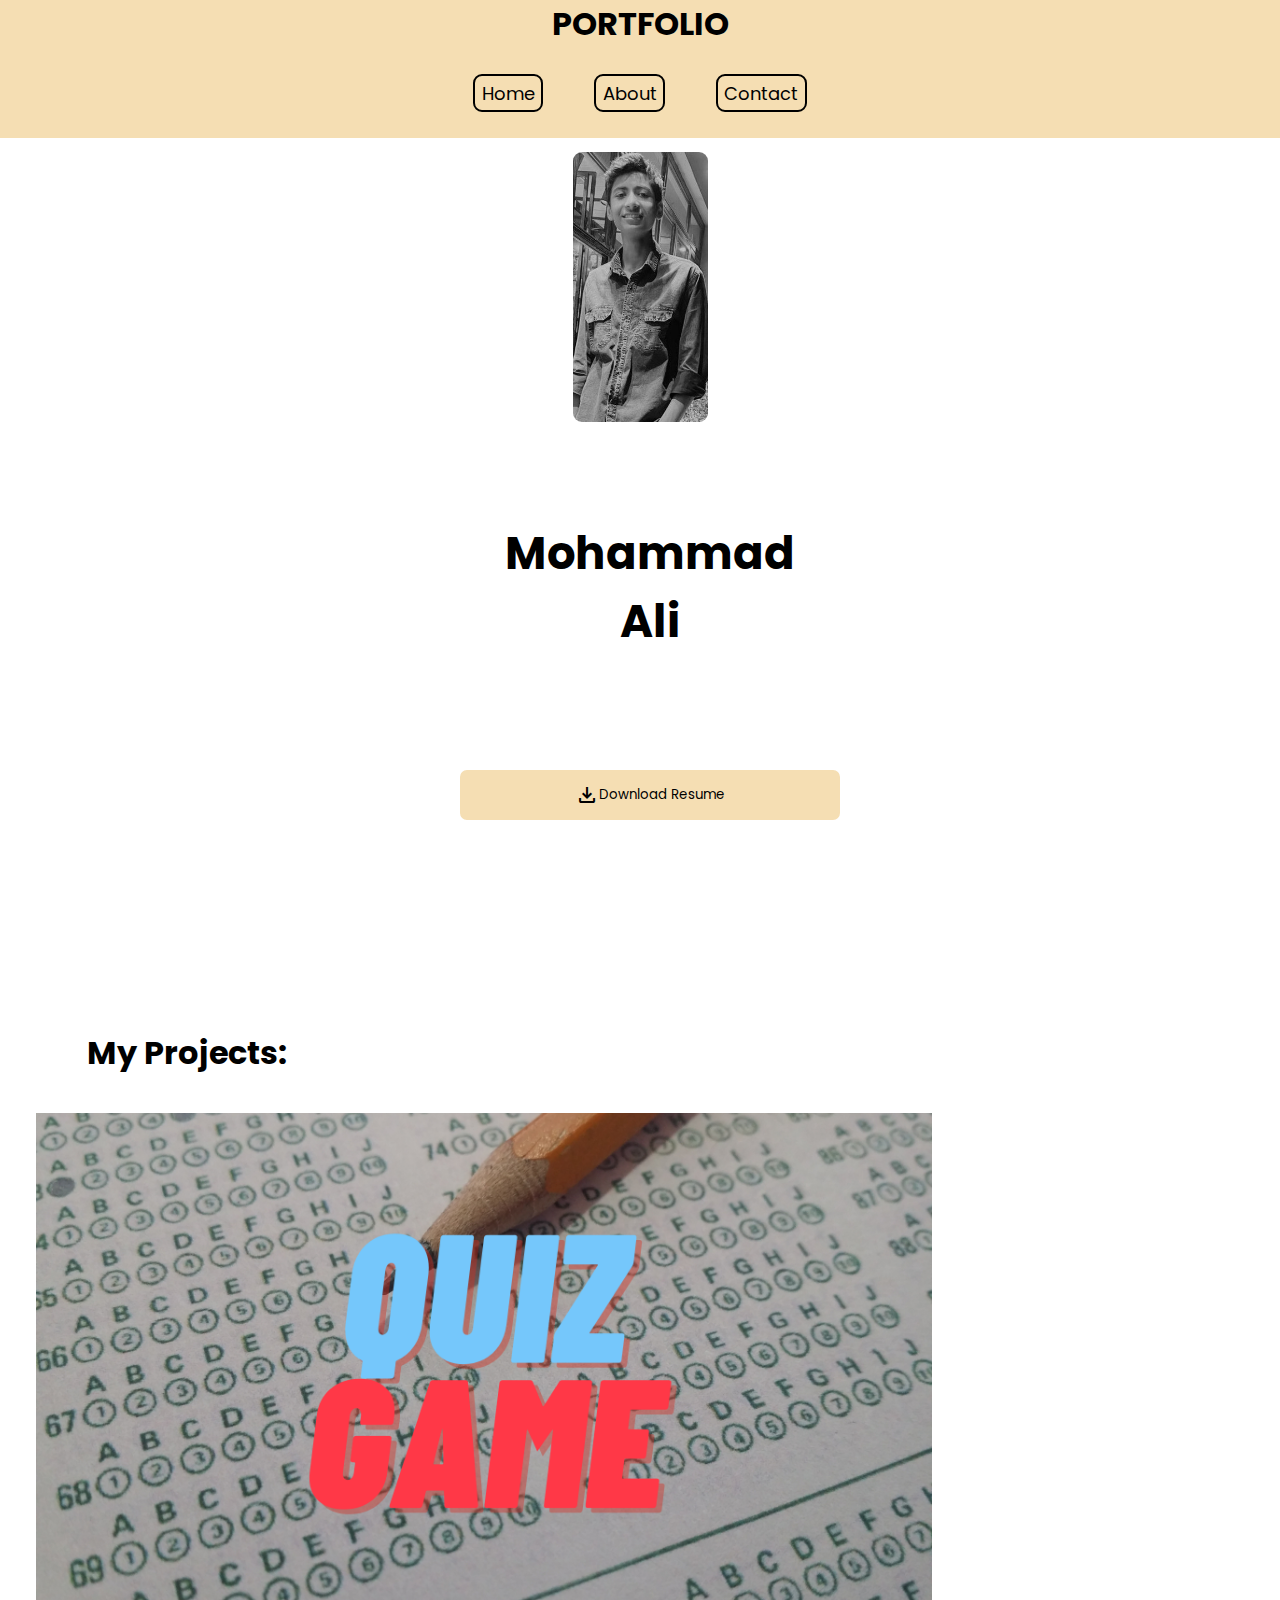
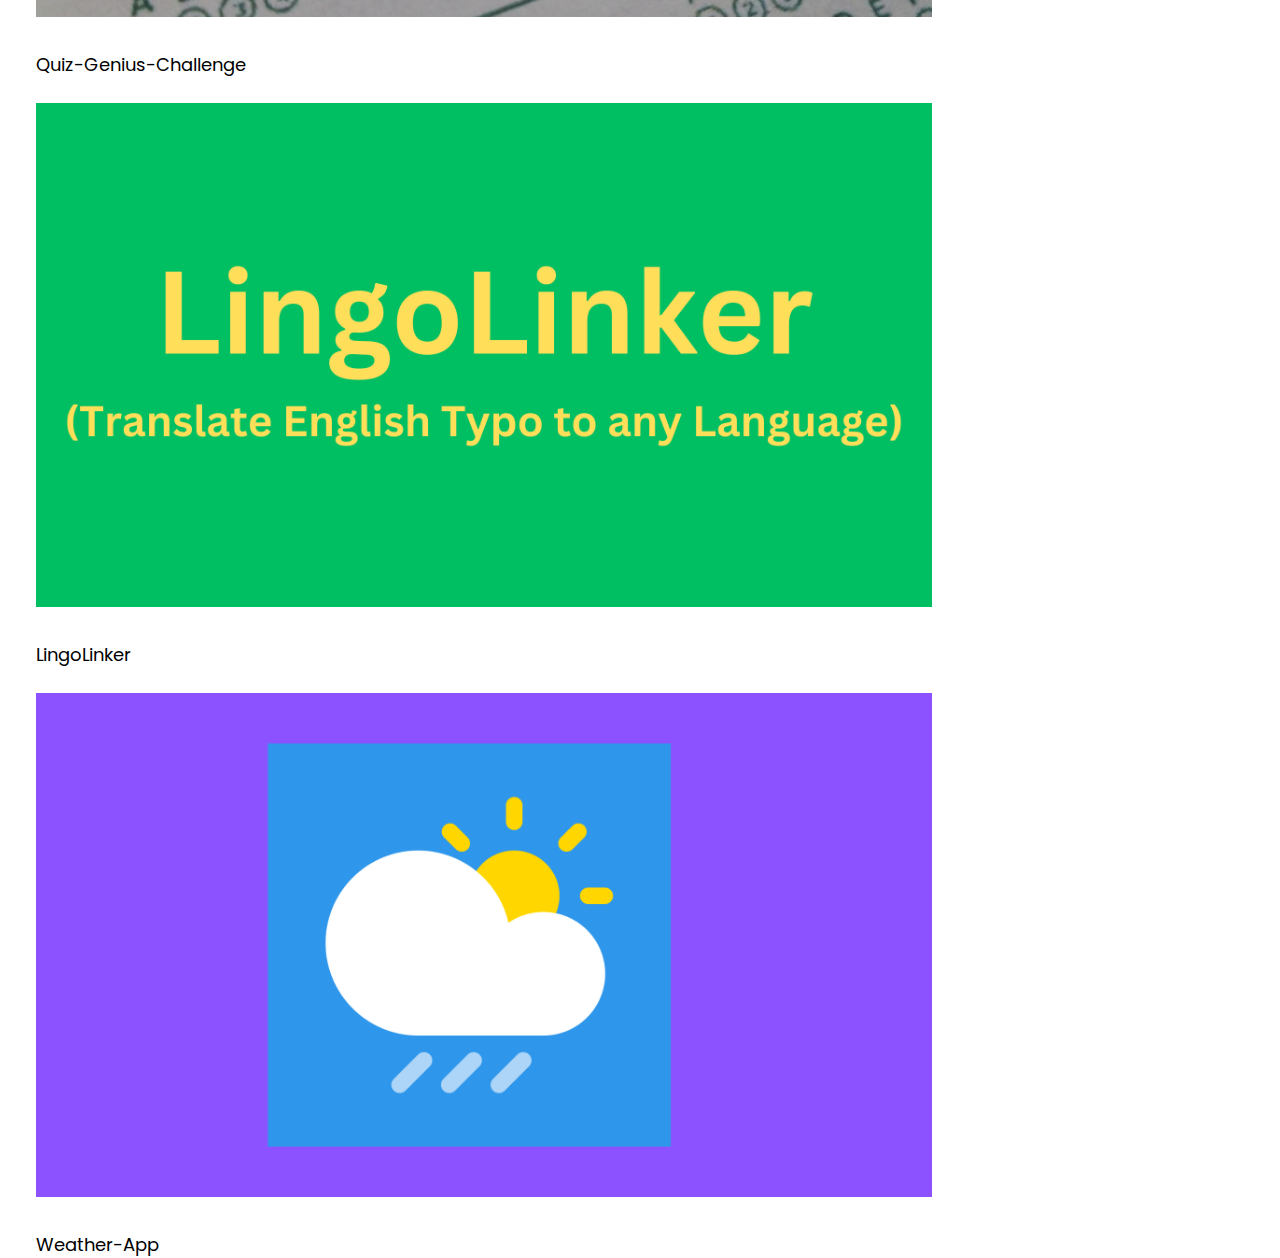
==== index.html @ d099c116 "Add files via upload" ====
<!DOCTYPE html>
<html lang="en">

<head>
    <meta charset="UTF-8">
    <meta name="viewport" content="width=device-width, initial-scale=1.0">
    <link rel="stylesheet" href="style.css">
    <link rel="stylesheet"
        href="https://fonts.googleapis.com/css2?family=Material+Symbols+Outlined:opsz,wght,FILL,GRAD@24,400,0,0" />
    <title>Mohammad Ali Portfolio</title>
</head>

<body>
    <div class="sloganContainer">
        <h1 style="color: black;" class="slogan">PORTFOLIO</h1>
    </div>
    <nav>
        <ul>
            <li><a href="index.html">Home</a></li>
            <li><a href="about.html">About</a></li>
            <li><a href="contact.html">Contact</a></li>
        </ul>
    </nav>
    <div class="container">
        <div class="box1">
            <img src="me.jpg" alt="me" class="me">
        </div>
        <div class="box2">
            <div class="samaan1">
                <h1 class="myName">Mohammad <br> Ali</h1><br><br>
            </div>
            <div class="samaan2">
                <a href="MohammadAliResume.pdf" download="MohammadAliResume.pdf" class="downloadButton"><button
                        class="resume"><span class="material-symbols-outlined">
                            download
                        </span>Download Resume
                    </button></a>
            </div>
            <div class="portfolio">
                <h2 style="margin: 4vh 4vw; font-size: xx-large;">My Projects:</h2>
                <a href="https://mohammadaliiiii.github.io/Quiz-Genius-Challenge/" class="link">
                    <img src="quiz-game.png" alt="quiz-game" class="image"><br><br>
                    Quiz-Genius-Challenge</a><br><br>
                <a href="https://mohammadaliiiii.github.io/LingoLinker/index.html" class="link">
                    <img src="LingoLinker.png" alt="quiz-game" class="image"><br><br>
                    LingoLinker</a><br><br>
                <a href="https://mohammadaliiiii.github.io/Weather-App/" class="link">
                    <img src="WeatherAppLogo.png" alt="quiz-game" class="image"><br><br>
                    Weather-App</a>
            </div>
        </div>
    </div>
</body>

</html>
---- style.css ----
@import url('https://fonts.googleapis.com/css2?family=Poppins:wght@500&display=swap');

* {
    margin: 0;
    padding: 0;
    font-family: 'Poppins', sans-serif;
}

.me {
    height: 93vh;
    margin-bottom: -1vh;
}

nav {
    display: flex;
    align-items: center;
    justify-content: center;
    height: 10vh;
    background: wheat;
    width: 100vw;
}

nav ul {
    list-style: none;
    display: flex;
}

nav ul li a {
    text-decoration: none;
    color: black;
    margin: 2vh 2vw;
    font-size: 18px;
    border: 2px solid black;
    padding: .5vh .5vw;
    border-radius: 1vh;
    transition: .1s;
}

nav ul li a:hover {
    color: black;
    background: white;
}

.slogan {
    color: black;
}

.sloganContainer {
    display: flex;
    justify-content: center;
    width: 100vw;
    background: wheat;
}

.box1 {
    width: 23vw;
}

.container {
    display: flex;

}

.resume {
    width: 15vw;
    height: 6vh;
    background: wheat;
    outline: none;
    border: 2px solid white;
    display: flex;
    justify-content: center;
    cursor: pointer;
    align-items: center;
    border-radius: 1vh;
    transition: .1s;
}

.samaan1 {
    display: flex;
    justify-content: center;
    align-items: center;
    text-align: center;
    height: 40vh;
}

.samaan2 {
    display: flex;
    justify-content: center;
    height: 40vh;
}

.resume:hover {
    background: #fbf2e0;
}

.myName {
    font-size: 48px;
}

.box2 {
    overflow-y: auto;
    height: 90vh;
    margin-left: 4vh;
    width: 85vw;
}

.image {
    width: 35vw;
    margin-left: 5vw;
}

.link {
    margin-left: -5vw;
    font-size: 18px;
    text-decoration: none;
    color: black;
}

.downloadButton {
    text-decoration: none;
}

@media (max-width: 1313px) {
    .container{
        display: block;

    }
    .box1{
        height: 30vh;
        display: flex;
        justify-content: center;
        align-items: center;
        width: 100%;
    }
    .me{
        height: 30vh;
        border-radius: 1vh;
        margin-top: 2vh;
    }
    .box2{
        overflow: visible;
        width: 90%;
        justify-content: center;
    }
    .resume{
        width: 30vw;
    }
    .portfolio{
        margin-top: -15vh;
    }
    .image{
        width: 70vw;
    }
    .myName{
        font-size: 5vh;
    }
}
@media (min-width:901px) and (max-width:1313px) {
    .box2{
        width: 96%;
    }
}
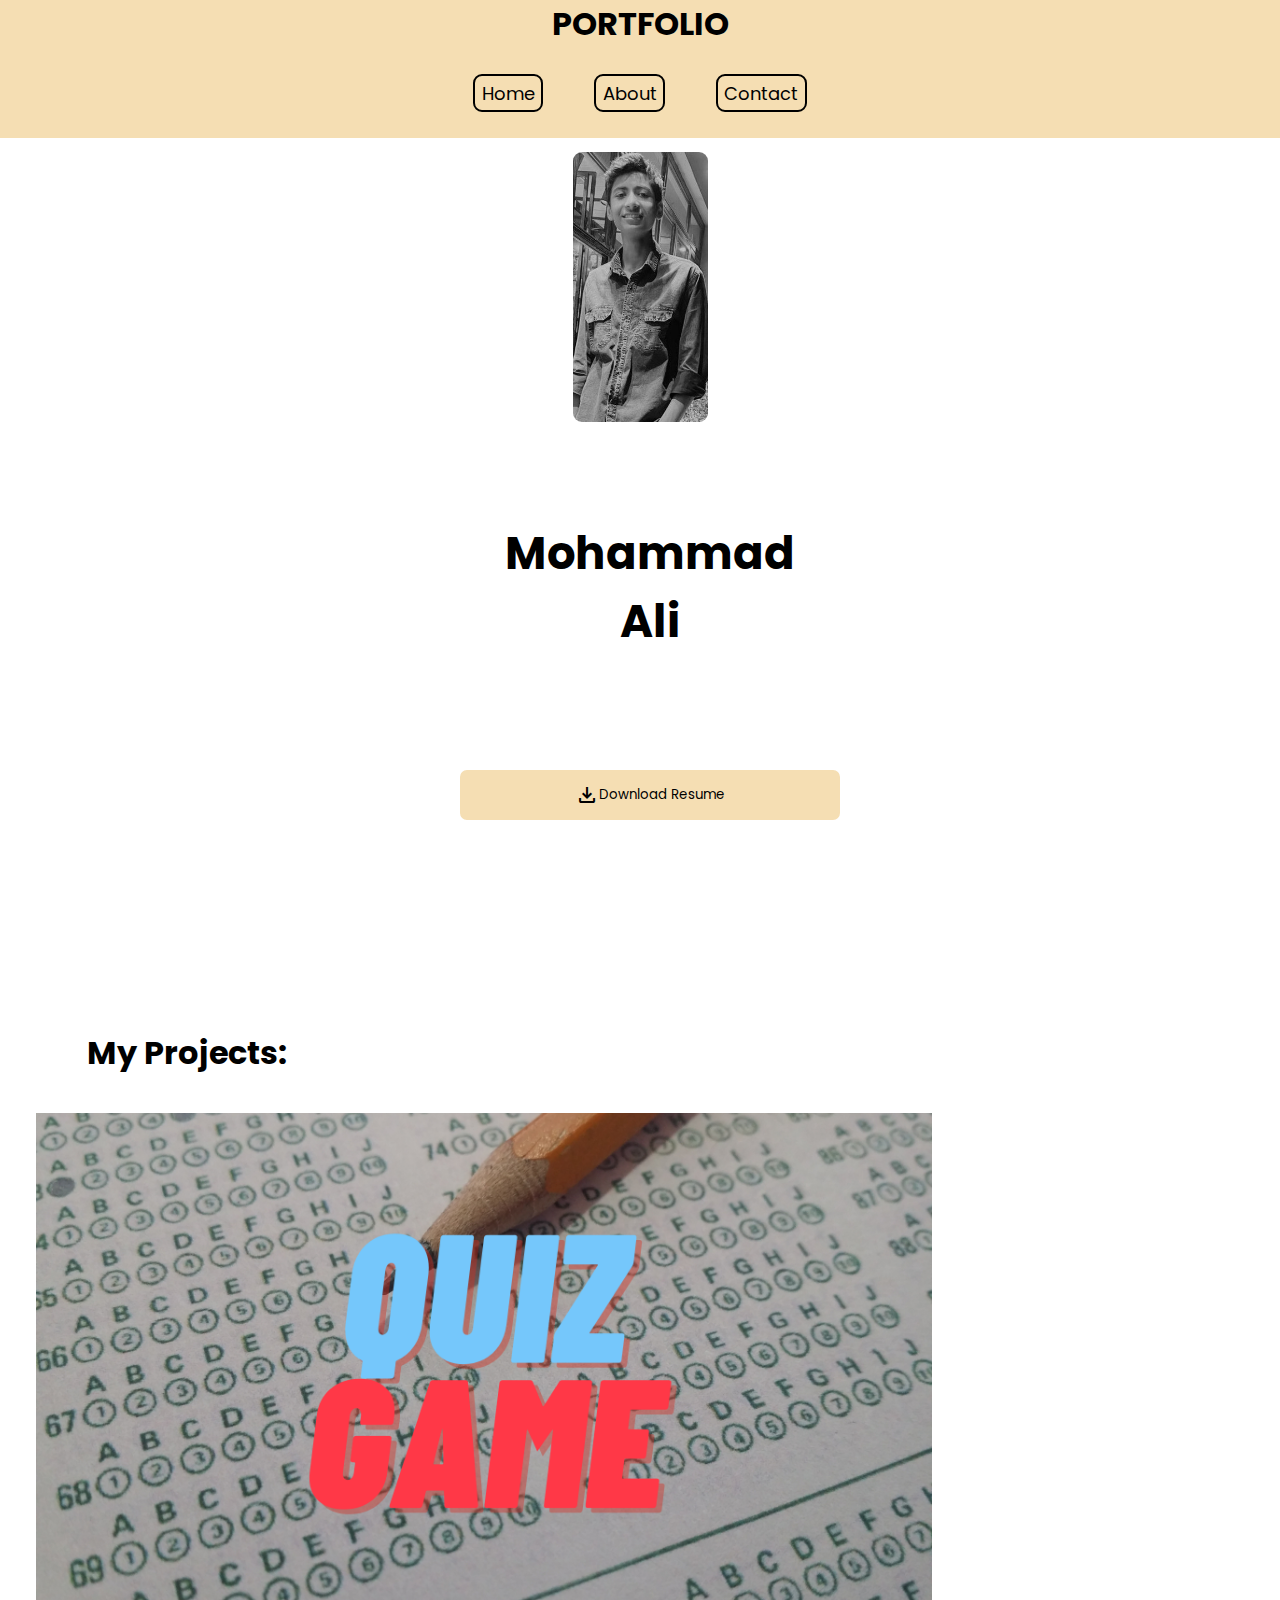
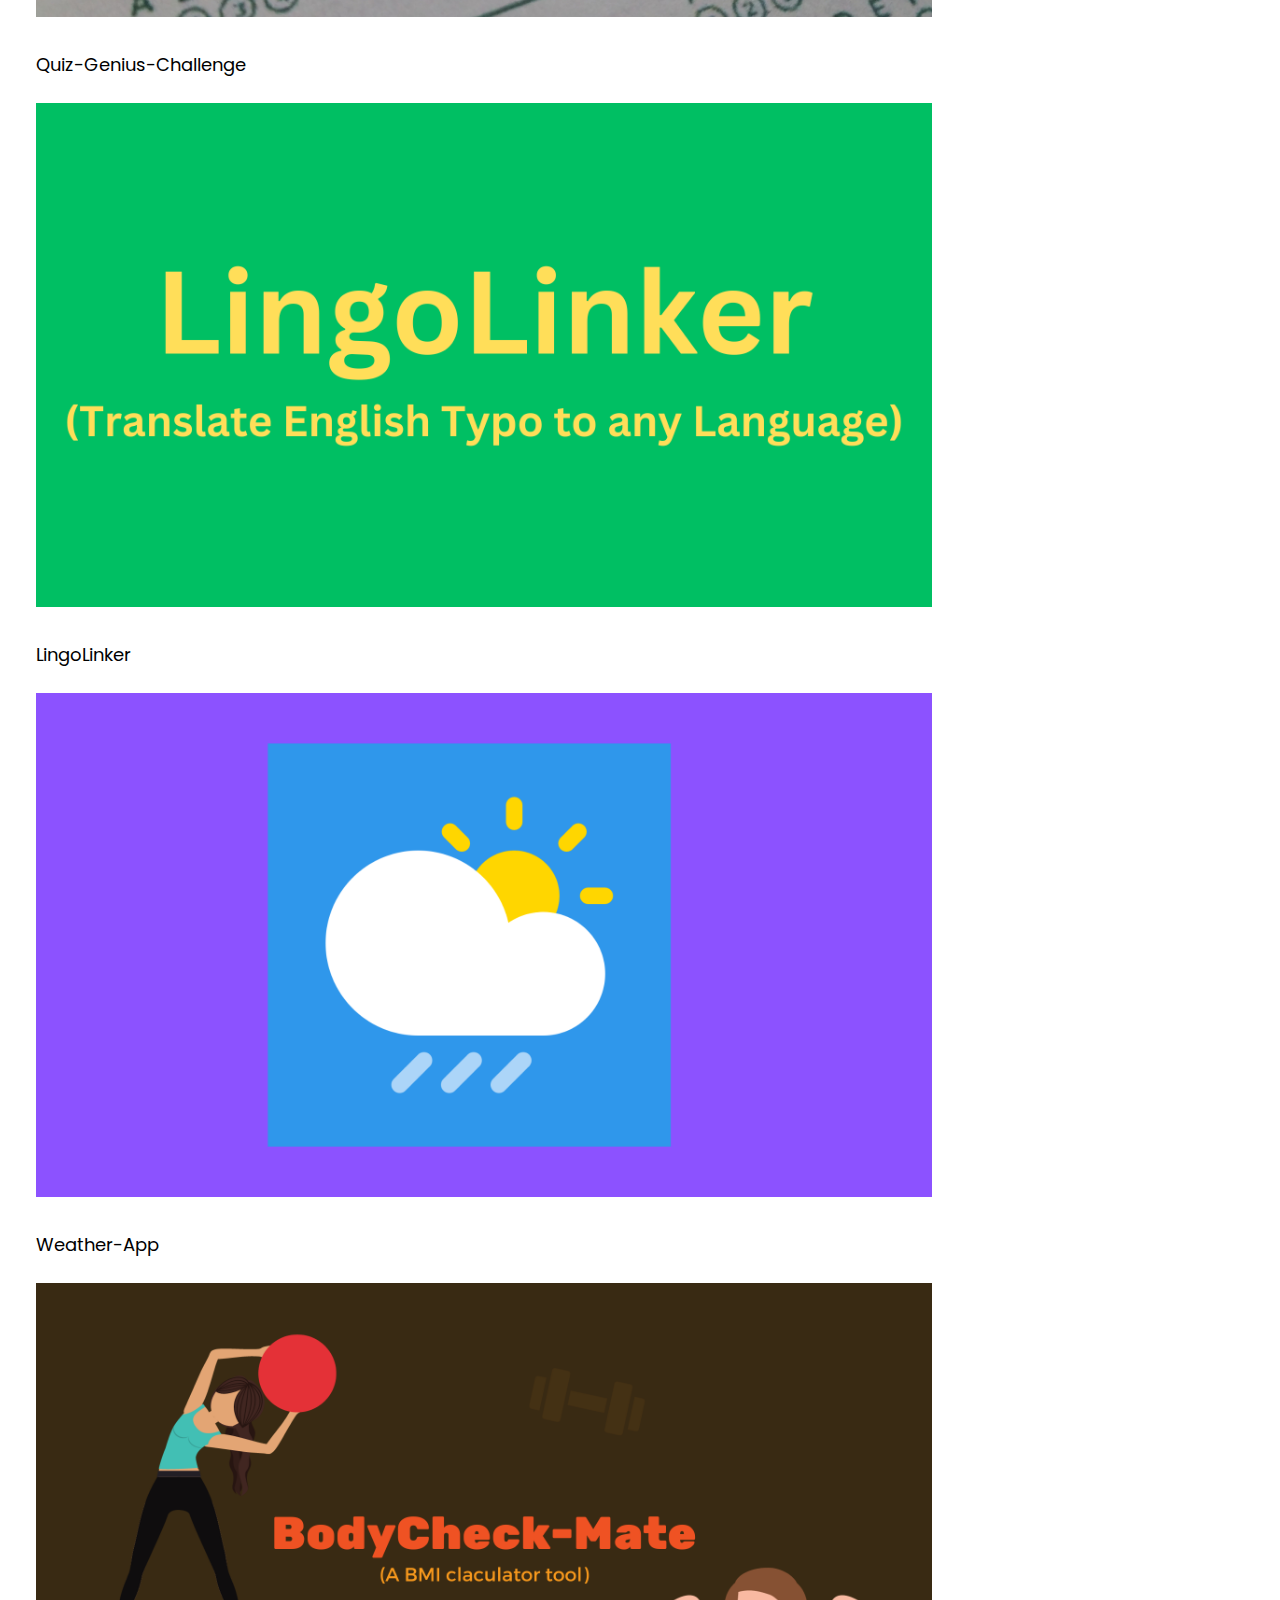
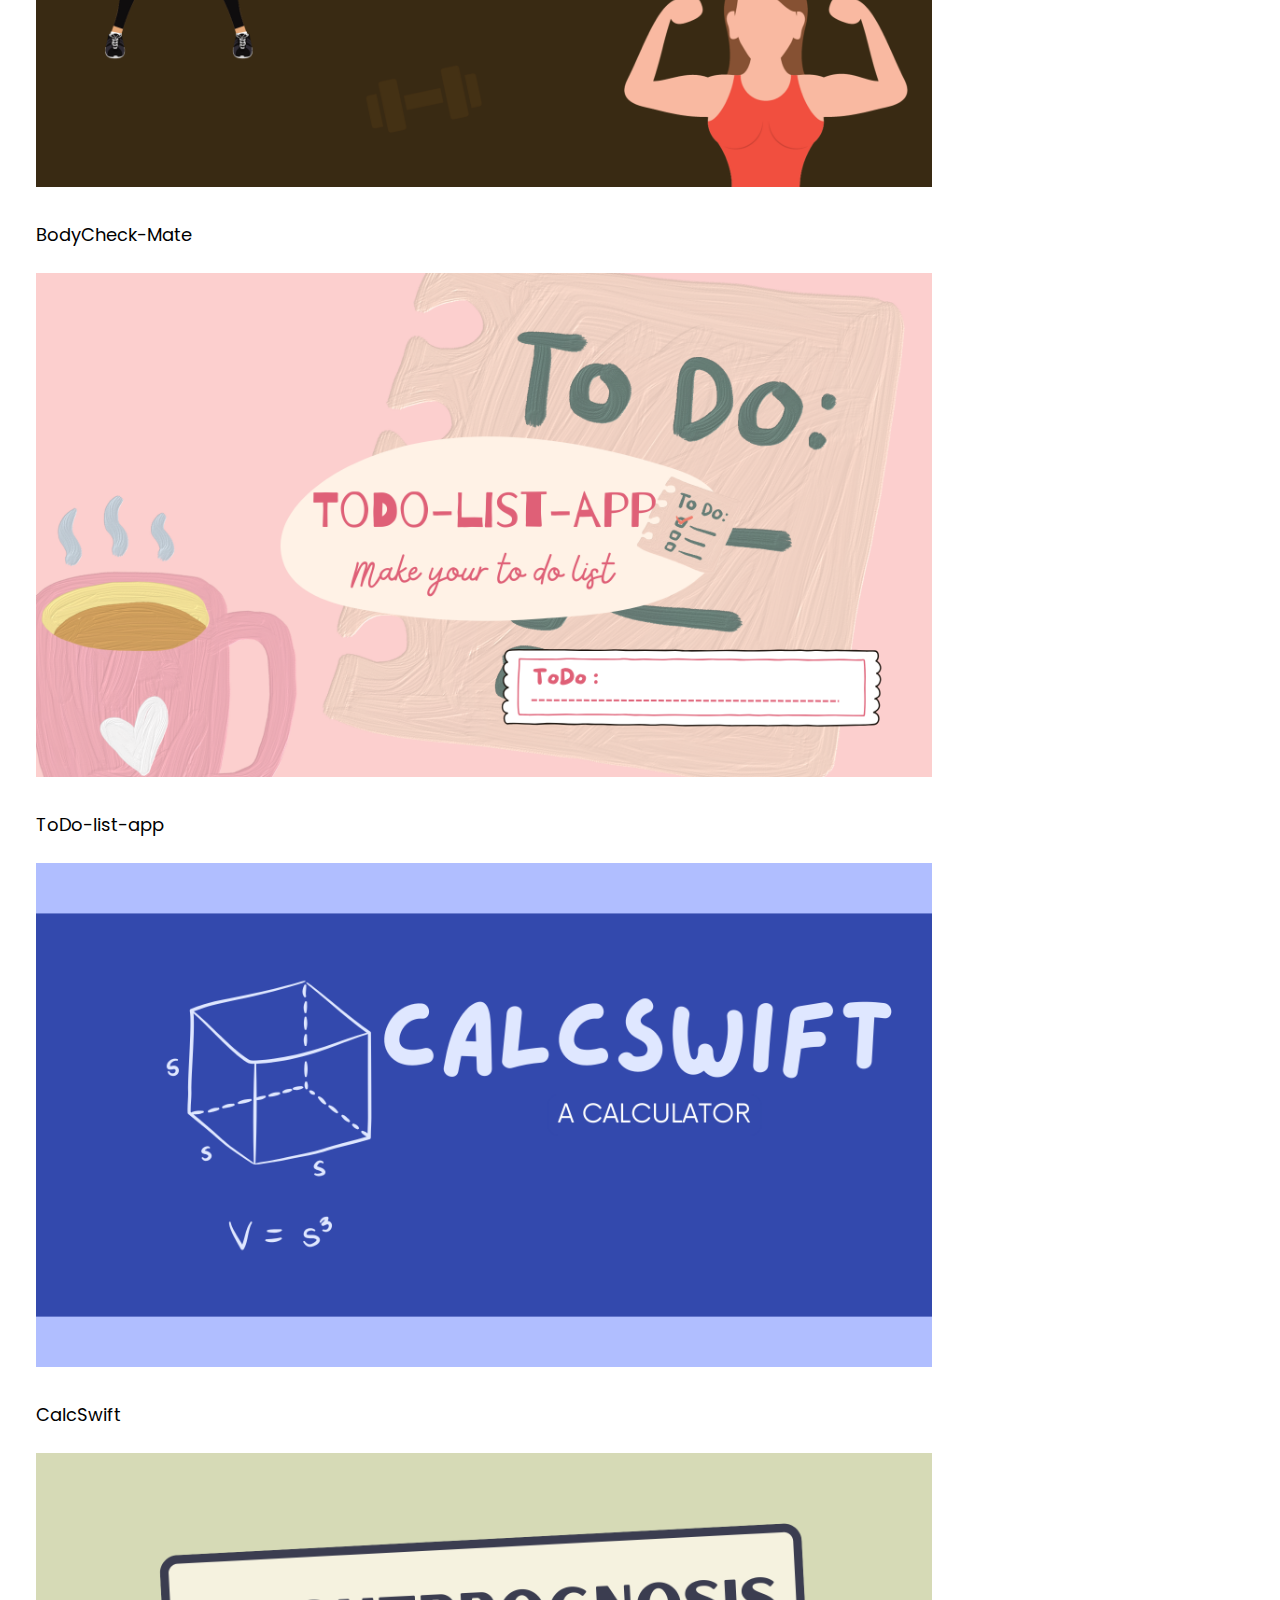
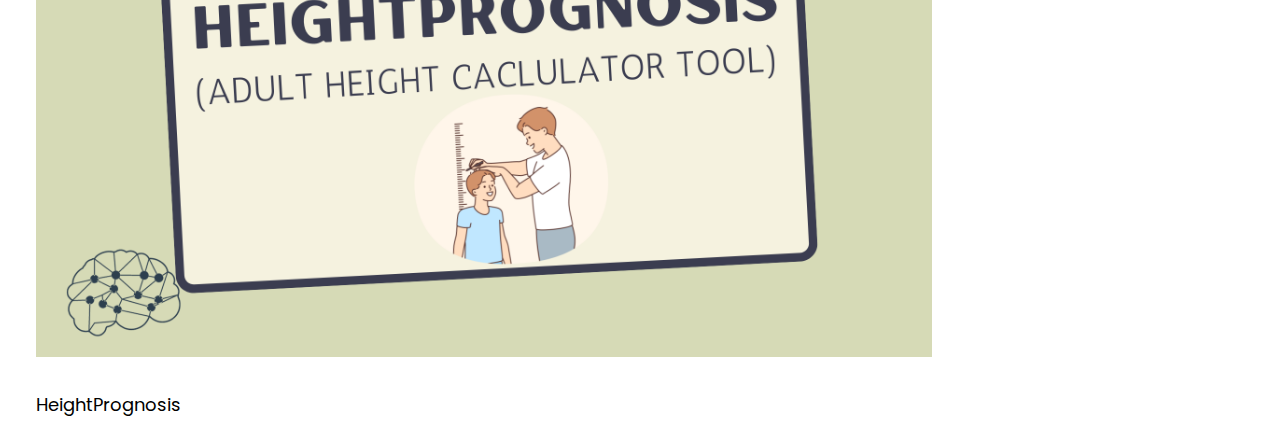
==== commit 8ae5df0a: "Update index.html" ====
--- a/index.html
+++ b/index.html
@@ -46,10 +46,22 @@
                     LingoLinker</a><br><br>
                 <a href="https://mohammadaliiiii.github.io/Weather-App/" class="link">
                     <img src="WeatherAppLogo.png" alt="quiz-game" class="image"><br><br>
-                    Weather-App</a>
+                    Weather-App</a><br><br>
+                <a href="https://mohammadaliiiii.github.io/BodyCheck-Mate/" class="link">
+                    <img src="BodyCheck-Mate.png" alt="BodyCheck-Mate" class="image"><br><br>
+                    BodyCheck-Mate</a><br><br>
+                <a href="https://mohammadaliiiii.github.io/ToDo-list-app/" class="link">
+                    <img src="ToDo-list-app.png" alt="ToDo-list-app" class="image"><br><br>
+                    ToDo-list-app</a><br><br>
+                <a href="https://mohammadaliiiii.github.io/CalcSwift/" class="link">
+                    <img src="CalcSwift.png" alt="CalcSwift" class="image"><br><br>
+                    CalcSwift</a><br><br>
+                <a href="https://mohammadaliiiii.github.io/HeightPrognosis/" class="link">
+                    <img src="HeightPrognosis.png" alt="HeightPrognosis" class="image"><br><br>
+                    HeightPrognosis</a><br><br>
             </div>
         </div>
     </div>
 </body>
 
-</html>+</html>
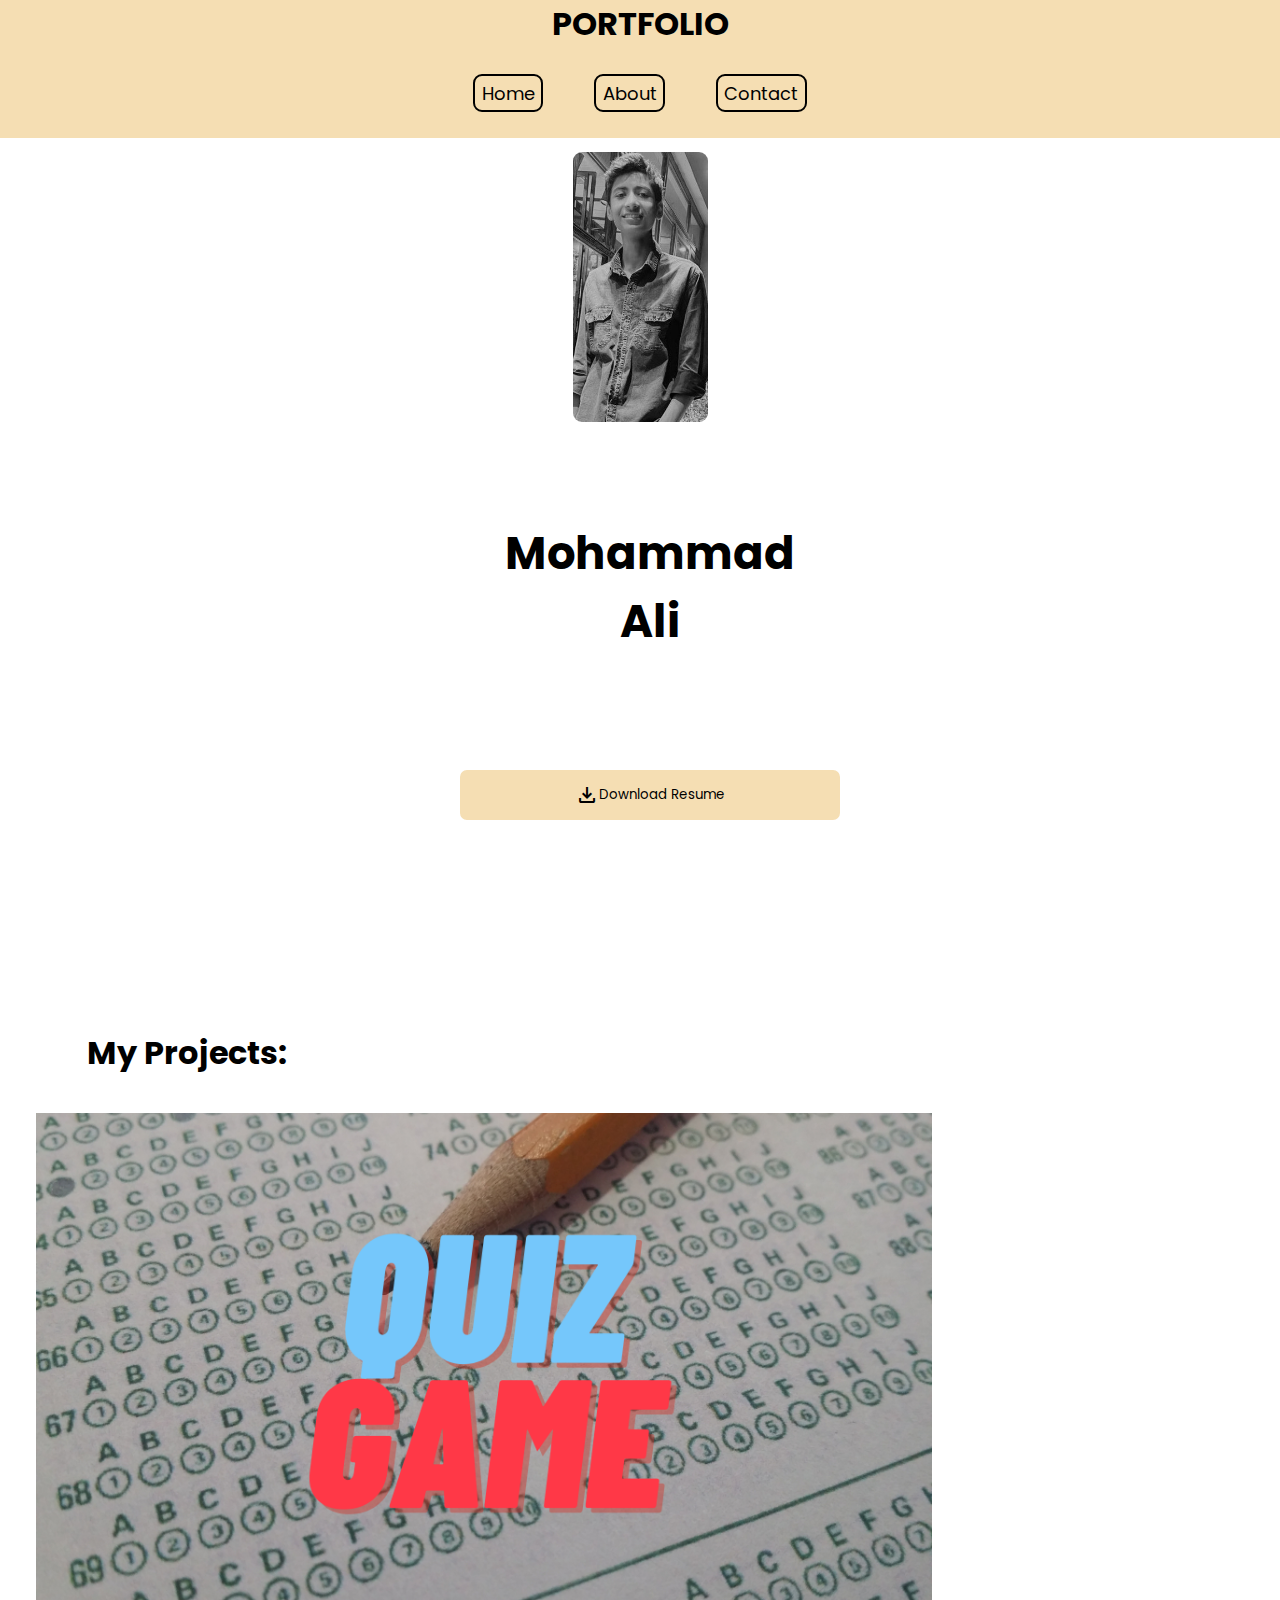
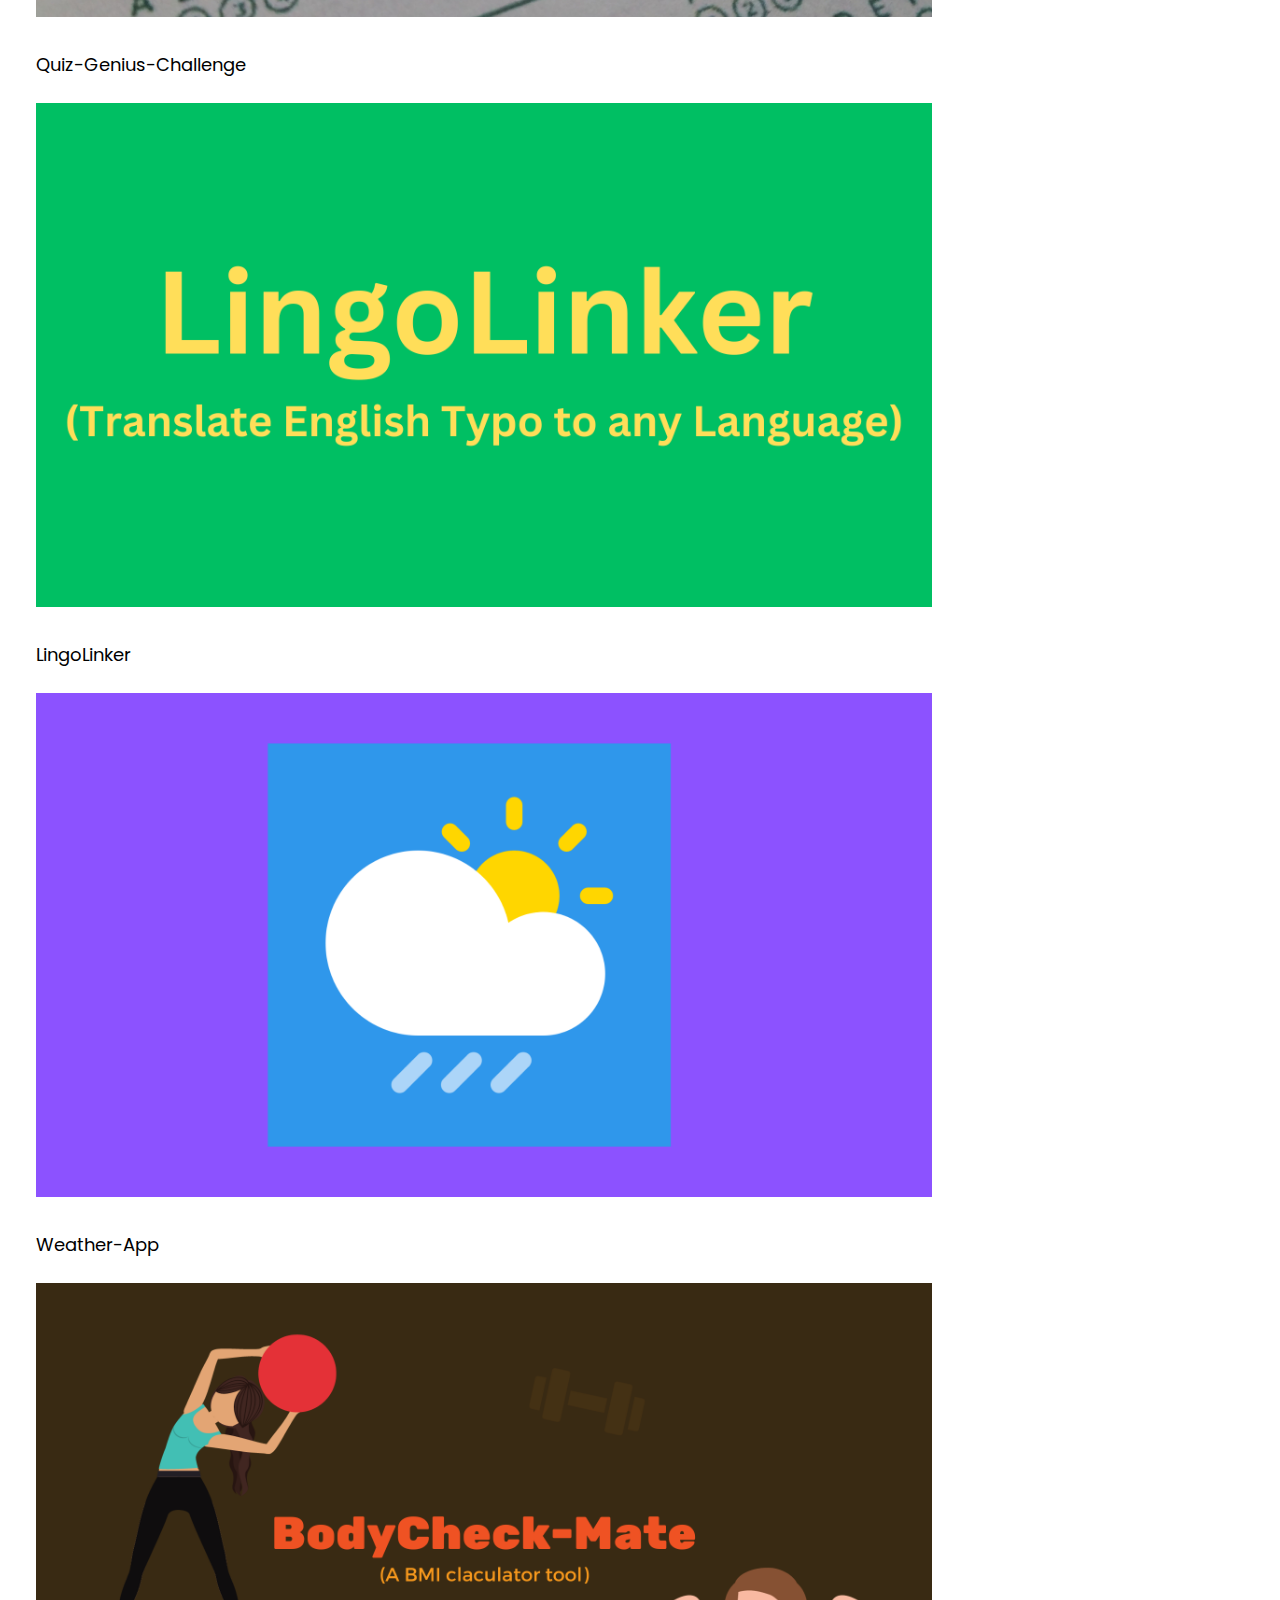
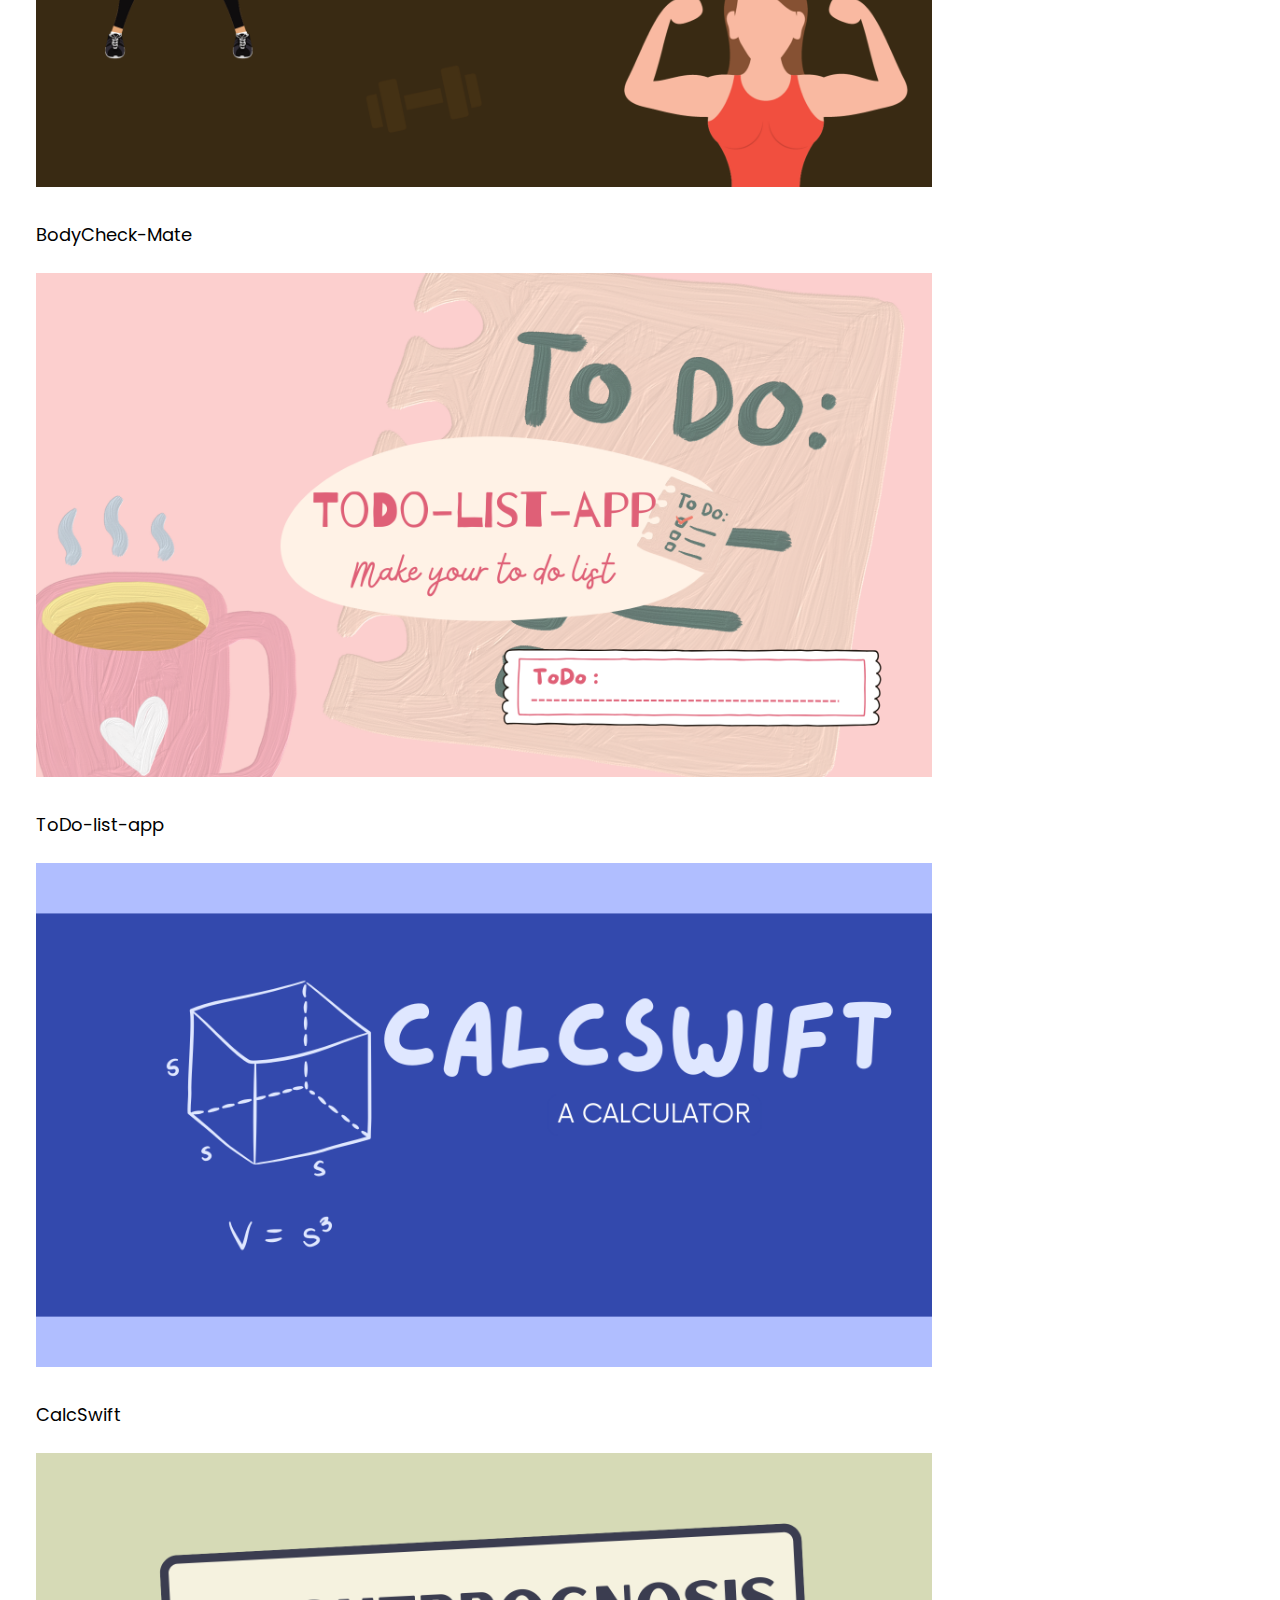
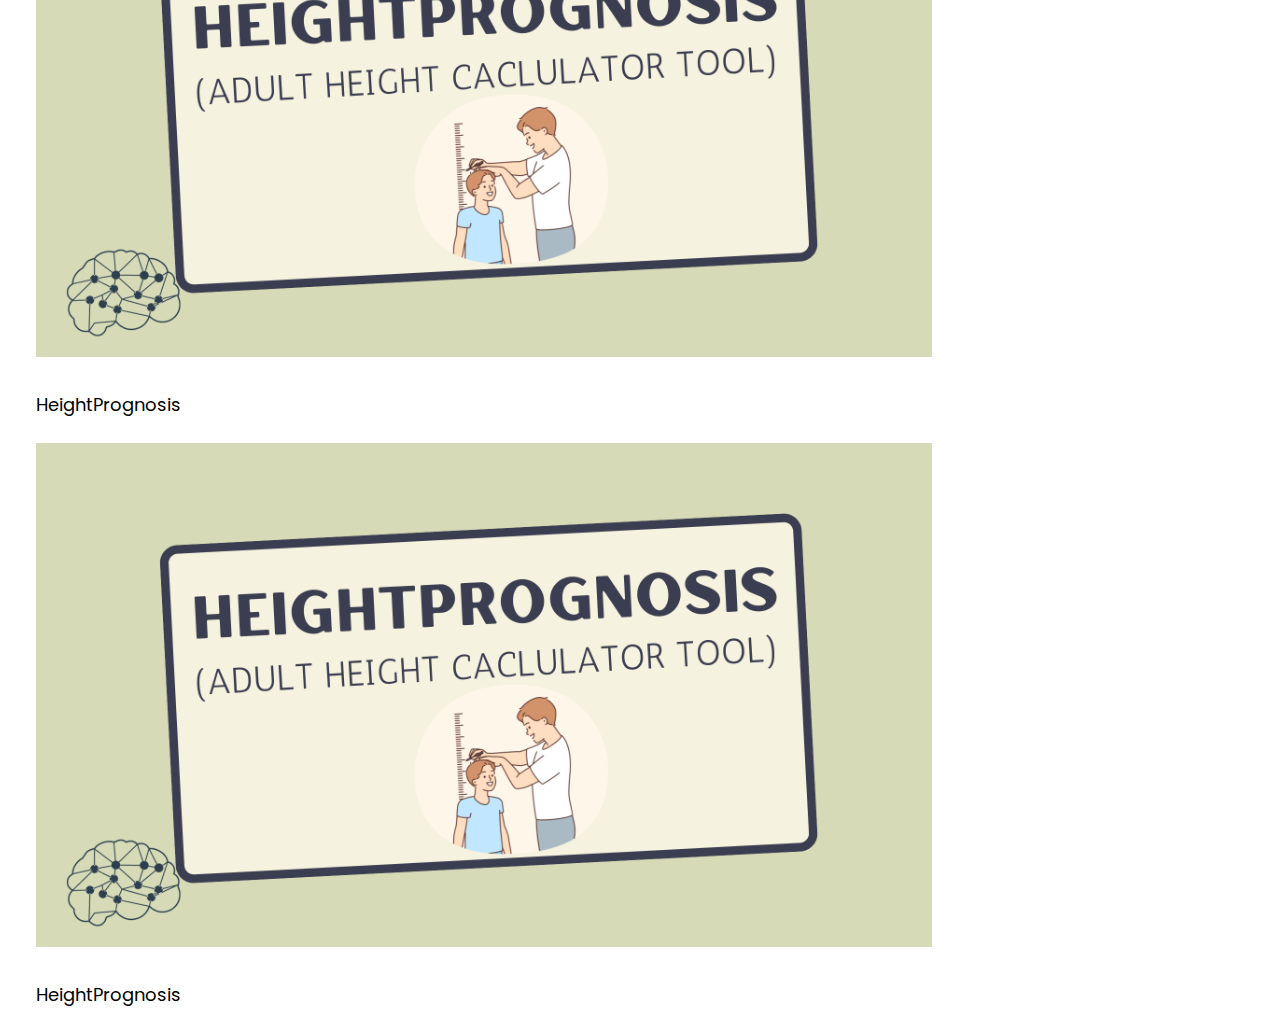
==== commit 4b45321e: "Update index.html" ====
--- a/index.html
+++ b/index.html
@@ -59,6 +59,9 @@
                 <a href="https://mohammadaliiiii.github.io/HeightPrognosis/" class="link">
                     <img src="HeightPrognosis.png" alt="HeightPrognosis" class="image"><br><br>
                     HeightPrognosis</a><br><br>
+                <a href="https://mohammadaliiiii.github.io/HeightPrognosis/" class="link">
+                    <img src="HeightPrognosis.png" alt="HeightPrognosis" class="image"><br><br>
+                    HeightPrognosis</a><br><br>
             </div>
         </div>
     </div>
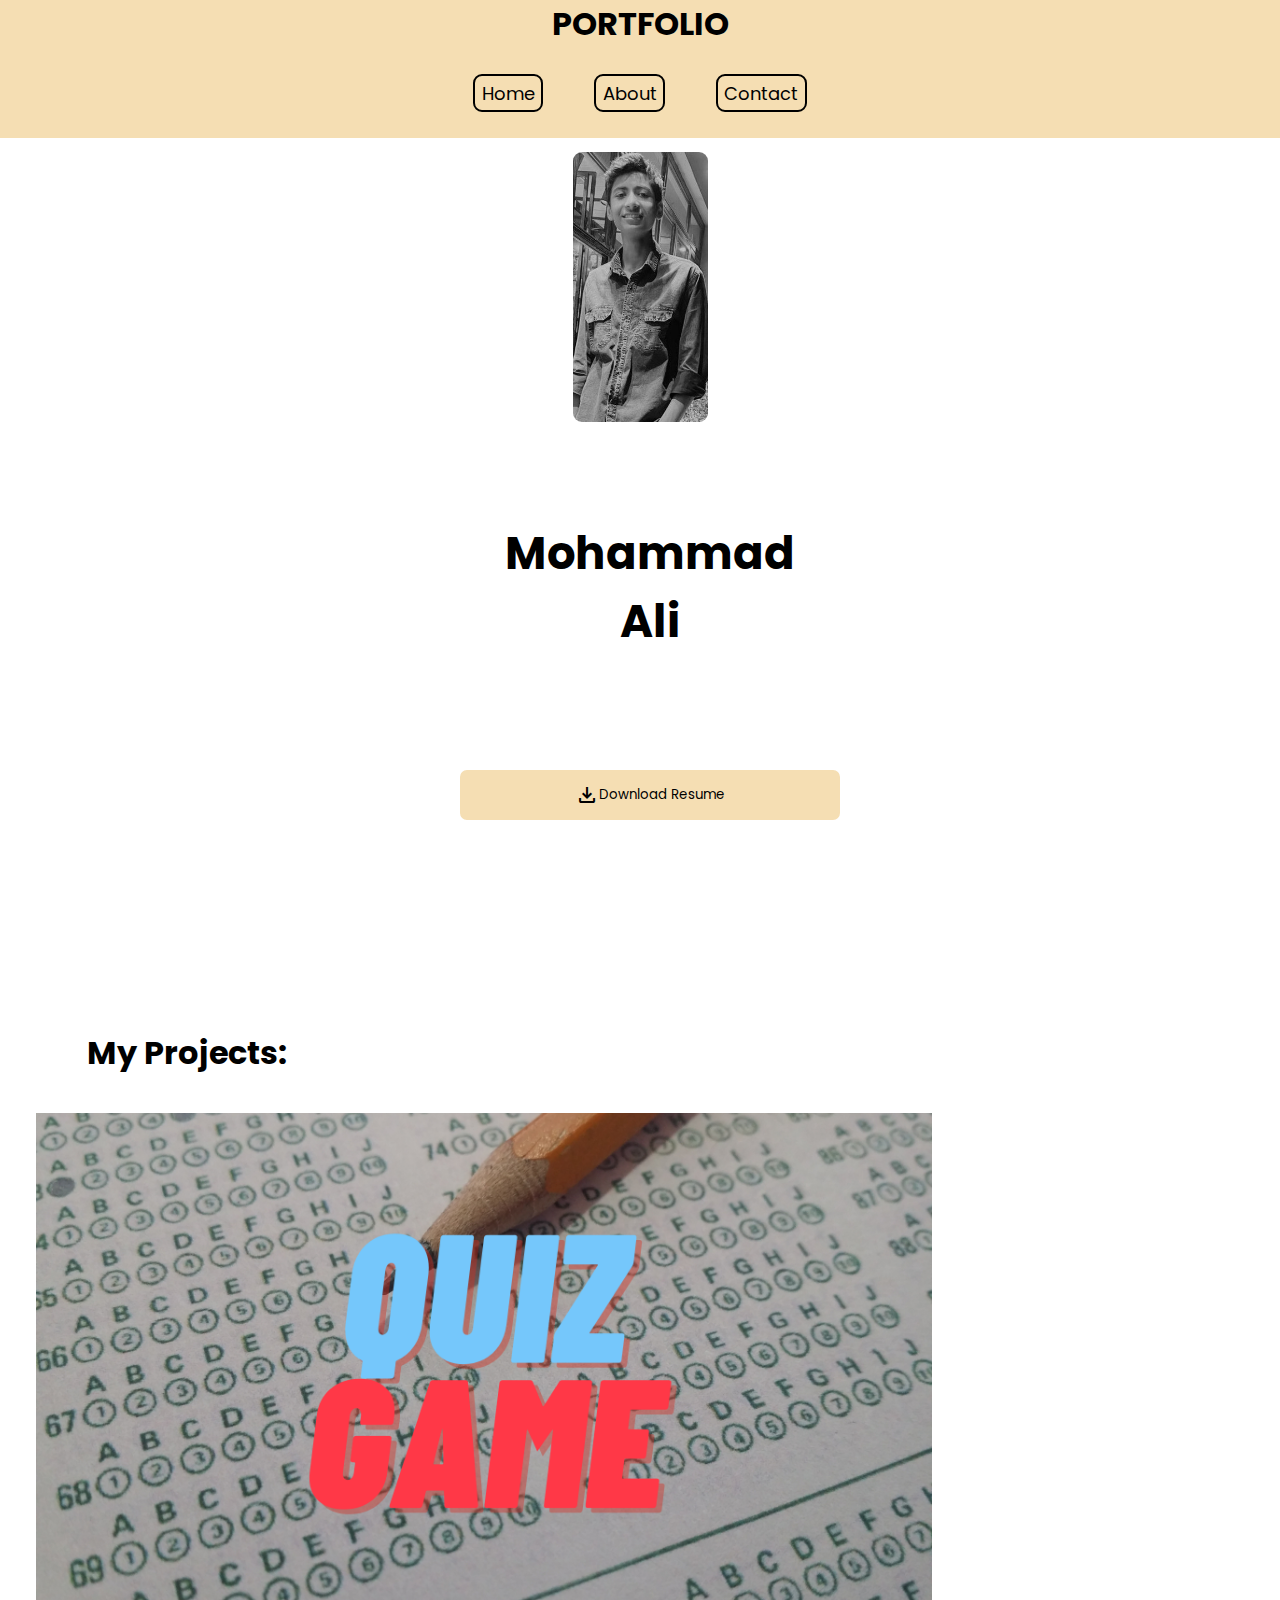
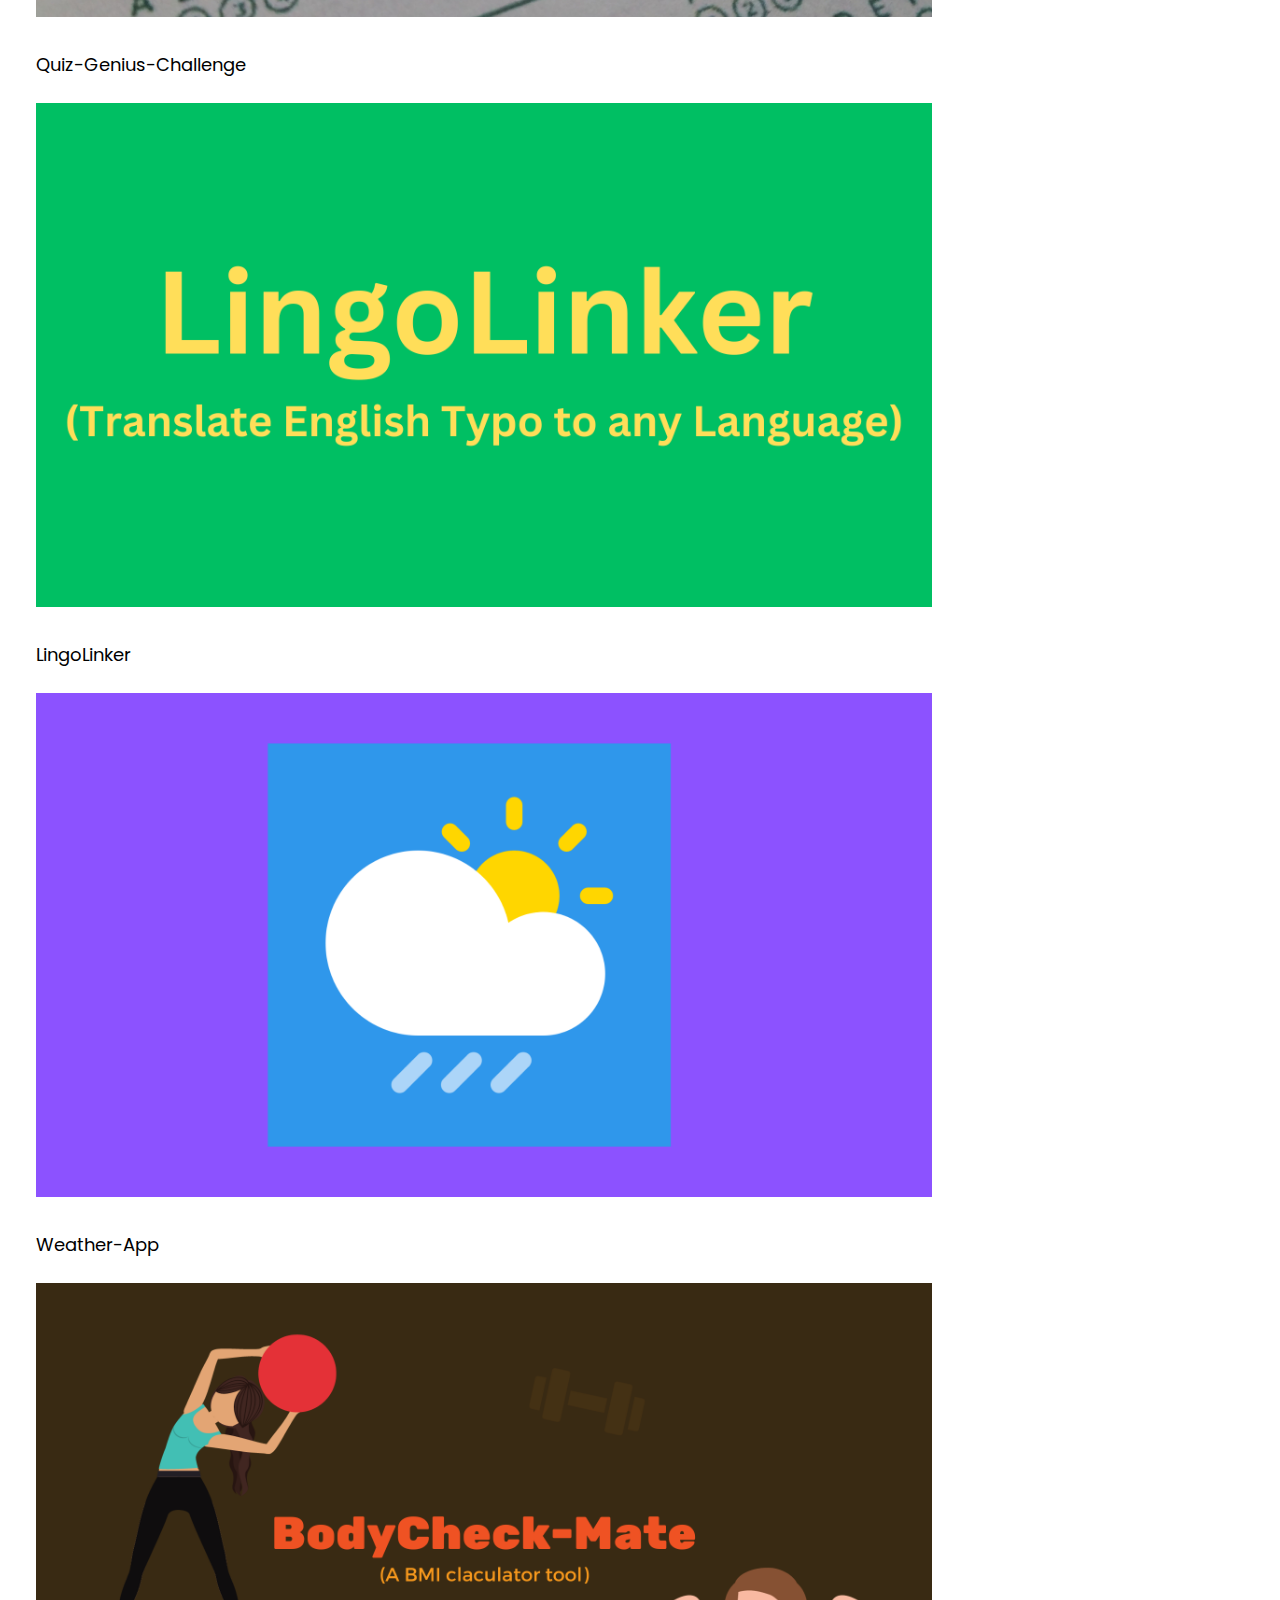
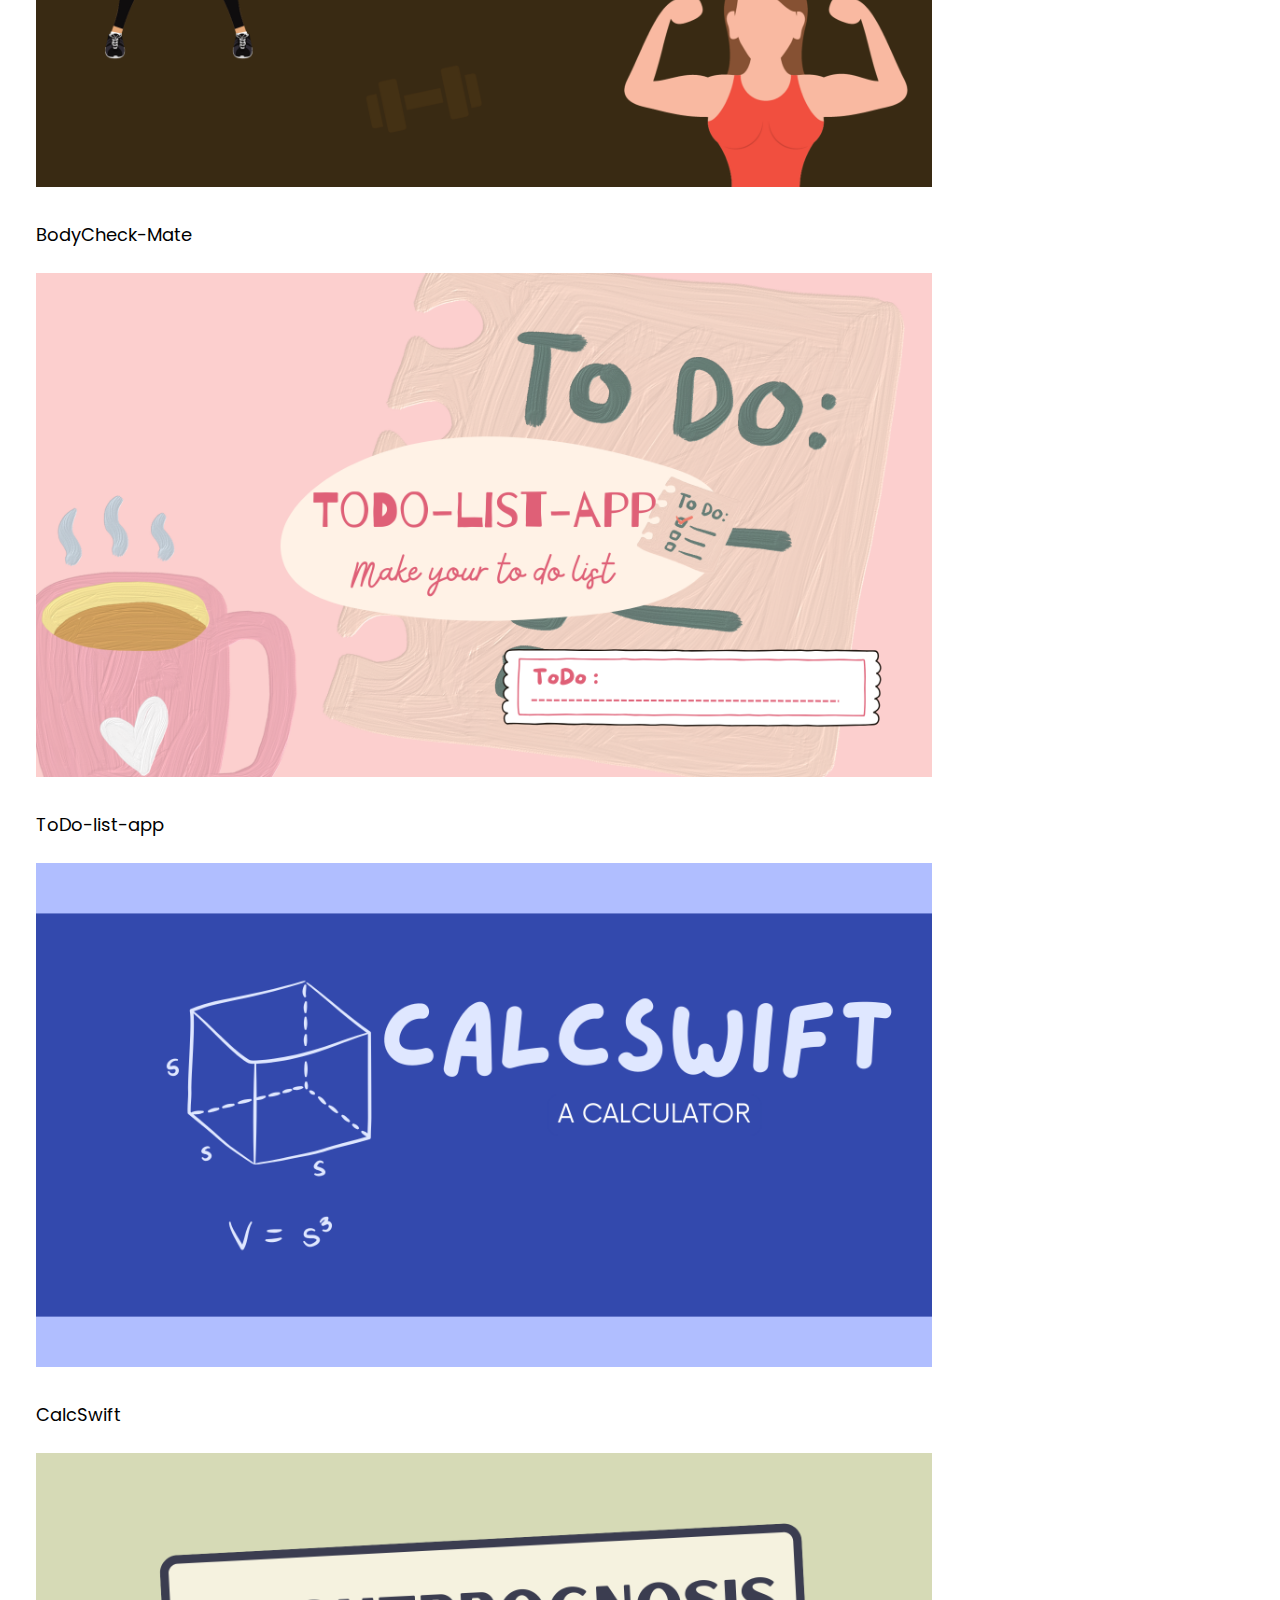
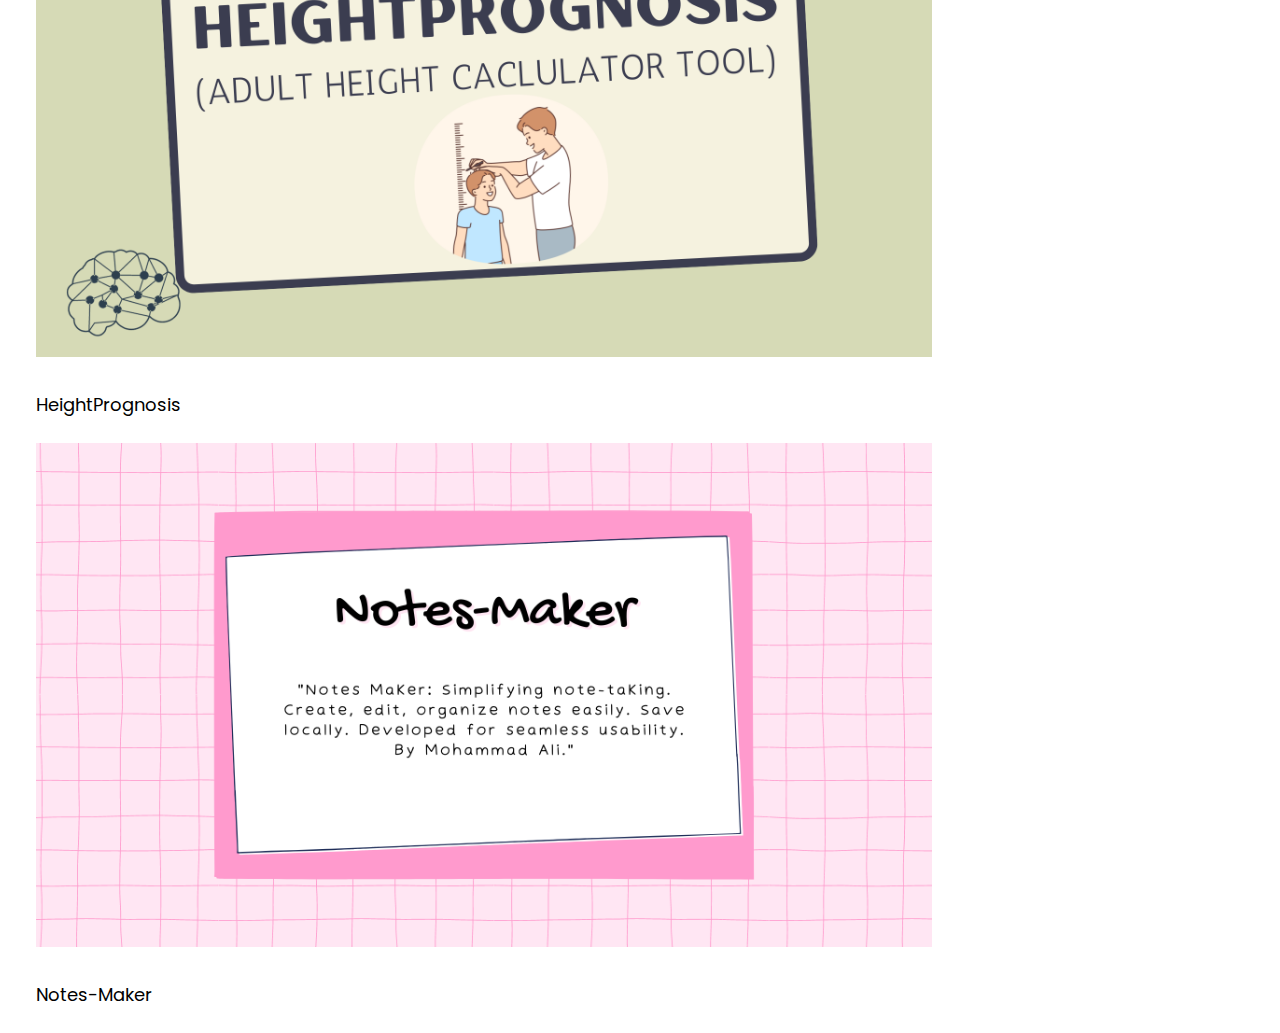
==== commit 11b28879: "Update index.html" ====
--- a/index.html
+++ b/index.html
@@ -59,9 +59,9 @@
                 <a href="https://mohammadaliiiii.github.io/HeightPrognosis/" class="link">
                     <img src="HeightPrognosis.png" alt="HeightPrognosis" class="image"><br><br>
                     HeightPrognosis</a><br><br>
-                <a href="https://mohammadaliiiii.github.io/HeightPrognosis/" class="link">
-                    <img src="HeightPrognosis.png" alt="HeightPrognosis" class="image"><br><br>
-                    HeightPrognosis</a><br><br>
+                <a href="https://mohammadaliiiii.github.io/Notes-Maker/index.html" class="link">
+                    <img src="Notes-Maker.png" alt="Notes-Maker" class="image"><br><br>
+                    Notes-Maker</a><br><br>
             </div>
         </div>
     </div>
